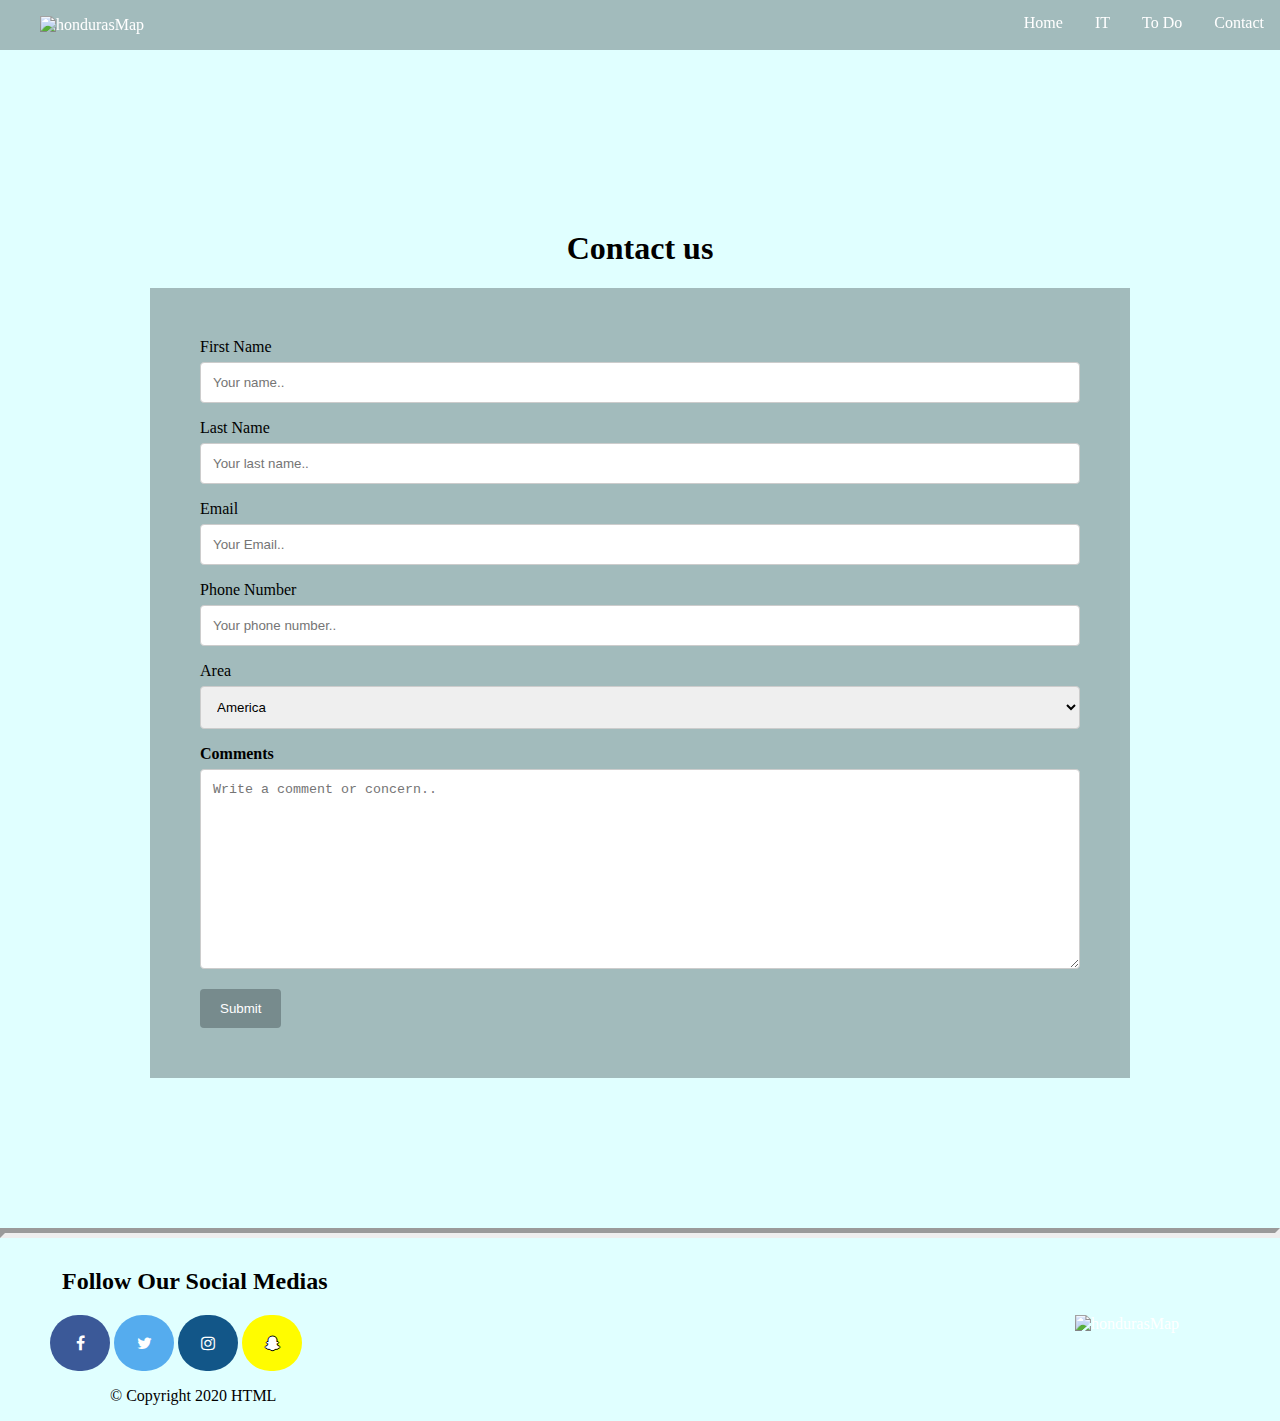
==== contact.html @ 103eeb81 "pushingGatewayproject" ====
<!DOCTYPE html>
<html lang="en">
<head>
  <meta charset="UTF-8">
  <meta name="viewport" content="width=device-width, initial-scale=1.0">
  <meta http-equiv="X-UA-Compatible" content="ie=edge">
  <title>Document</title>
  <link rel="stylesheet" href="/assets/css/contact.css">
  <link rel="stylesheet" href="https://cdnjs.cloudflare.com/ajax/libs/font-awesome/4.7.0/css/font-awesome.min.css">
</head>
<body>
  
  <nav class="navbar">
      <ul>
        <li class="navFlag"><figure><img  id="flag" src="https://seeklogo.com/images/F/flag-map-of-honduras-logo-A1F18FC86C-seeklogo.com.png" alt="hondurasMap"></figure></li>
        <li><a href="contact.html">Contact</a></li>
        <li><a href="toDo.html">To Do</a></li>
        <li><a href="it.html">IT</a></li>
        <li><a href="index.html">Home</a></li>
      </ul>
   </nav>
  
  
<section class="container">
  
  <h1 class="tittle">Contact us</h1>
  
  <form action="action_page.php">

    <label class="formWords" for="fname">First Name</label>
    <input type="text" id="fname" name="firstname" placeholder="Your name..">

    <label class="formWords" for="lname">Last Name</label>
    <input type="text" id="lname" name="lastname" placeholder="Your last name..">
    
    <label class="formWords" for="email">Email</label>
    <input type="text" id="email" name="email" placeholder="Your Email..">
    
    <label class="formWords" for="phoneNumber">Phone Number</label>
    <input type="text" id="phoneNumber" name="phoneNumber" pattern="[0-9]{3}-[0-9]{2}-[0-9]{3}" placeholder="Your phone number..">

    <label class="formWords" for="area">Area</label>
    <select id="area" name="area">
      <option value="America">America</option>
      <option value="Europe">Europe</option>
      <option value="Africa">Africa</option>
      <option value="Australia">Australia</option>
      <option value="Antarctica">Antarctica</option>
    </select>

    <label for="comments"><strong class="formWords">Comments</strong></label>
    <textarea id="comments" name="comments" placeholder="Write a comment or concern.." style="height:200px"></textarea>

    <input type="submit" value="Submit">

  </form>
</section>
  
    <hr class="hr2">  
 <section class="social">
   <h2>Follow Our Social Medias</h2>
    <figure><img class="flag2" src="https://seeklogo.com/images/F/flag-map-of-honduras-logo-A1F18FC86C-seeklogo.com.png" alt="hondurasMap"></figure>
    <a aria-label="facebook" href="https://www.facebook.com" class="fa fa-facebook"></a>
    <a aria-label="twitter" href="https://twitter.com" class="fa fa-twitter"></a>
    <a aria-label="instagram" href="https://www.instagram.com/?hl=en" class="fa fa-instagram"></a>
    <a aria-label="snapchat" href="https://www.snapchat.com" class="fa fa-snapchat-ghost"></a>
   <footer>
      <p> &COPY; Copyright 2020 HTML</p>
    </footer>
  </section>
  
  
</body>
</html>
---- assets/css/contact.css ----
body {
  margin:0;
  color: white;
  background-color: lightcyan;
}

ul {
  list-style-type: none;
  margin: 0;
  padding: 0;
  overflow: hidden;
  background-color: rgba(21, 31, 33, 0.3);
  position: fixed;
  top: 0;
  width: 100%;
}

li {
  float: right;
}

li a {
  display: block;
  color: white;
  text-align: center;
  padding: 14px 16px;
  text-decoration: none;
}

li a:hover:not(.active) {
  background-color: #111;
}

.active {
  background-color: #4CAF50;
}

.navFlag{
  float: left;
}


#flag{
  width:100px;
  height: 60px;
}

.tittle{
  color: black;
}

.formWords{
  color: black;
}

/* Style inputs with type="text", select elements and textareas */
input[type=text], select, textarea {
  width: 100%; /* Full width */
  padding: 12px; /* Some padding */  
  border: 1px solid #ccc; /* Gray border */
  border-radius: 4px; /* Rounded borders */
  box-sizing: border-box; /* Make sure that padding and width stays in place */
  margin-top: 6px; /* Add a top margin */
  margin-bottom: 16px; /* Bottom margin */
  resize: vertical /* Allow the user to vertically resize the textarea (not horizontally) */
}

/* Style the submit button with a specific background color etc */
input[type=submit] {
  background-color: rgba(21, 31, 33, 0.3);
  color: white;
  padding: 12px 20px;
  border: none;
  border-radius: 4px;
  cursor: pointer;
}

/* When moving the mouse over the submit button, there is a darker green color */
input[type=submit]:hover {
  background-color: black;
}

.container {
  border-radius: 5px;
  padding: 100px;
  margin: 50px;
}

h1{
  text-align: center;
  margin-top: 80px;
}

form{
  background-color: rgba(21, 31, 33, 0.3);
  padding: 50px;
 

}

.fa {
  padding: 20px;
  font-size: 30px;
  width: 20px;
  text-align: center;
  text-decoration: none;
  border-radius: 60px;  
  }

.fa:hover {
  opacity: 0.3;
} 
 
.fa-facebook {
  background: #3B5998;
  color: white;
}

.fa-twitter {
  background: #55ACEE;
  color: white;
}

.fa-instagram {
   background: #125688;
   color: white;
}

.fa-snapchat-ghost {
    background: #fffc00;
    color: white;
    text-shadow: -1px 0 black, 0 1px black, 1px 0 black, 0 -1px black;
}

.social{
  margin-top: 30px;
  margin-left: 50px;
}

footer{
  color: black;
  margin-left: 60px;
}

h2{
  color: black;
  margin-left: 12px;
}

.hr2{
  margin-top: 50px;
  border-width: 5px;
  color: black;
}

.flag2{
  width:150px;
  height: 88.5px;
  float: right;
  margin-right: 15px;
}
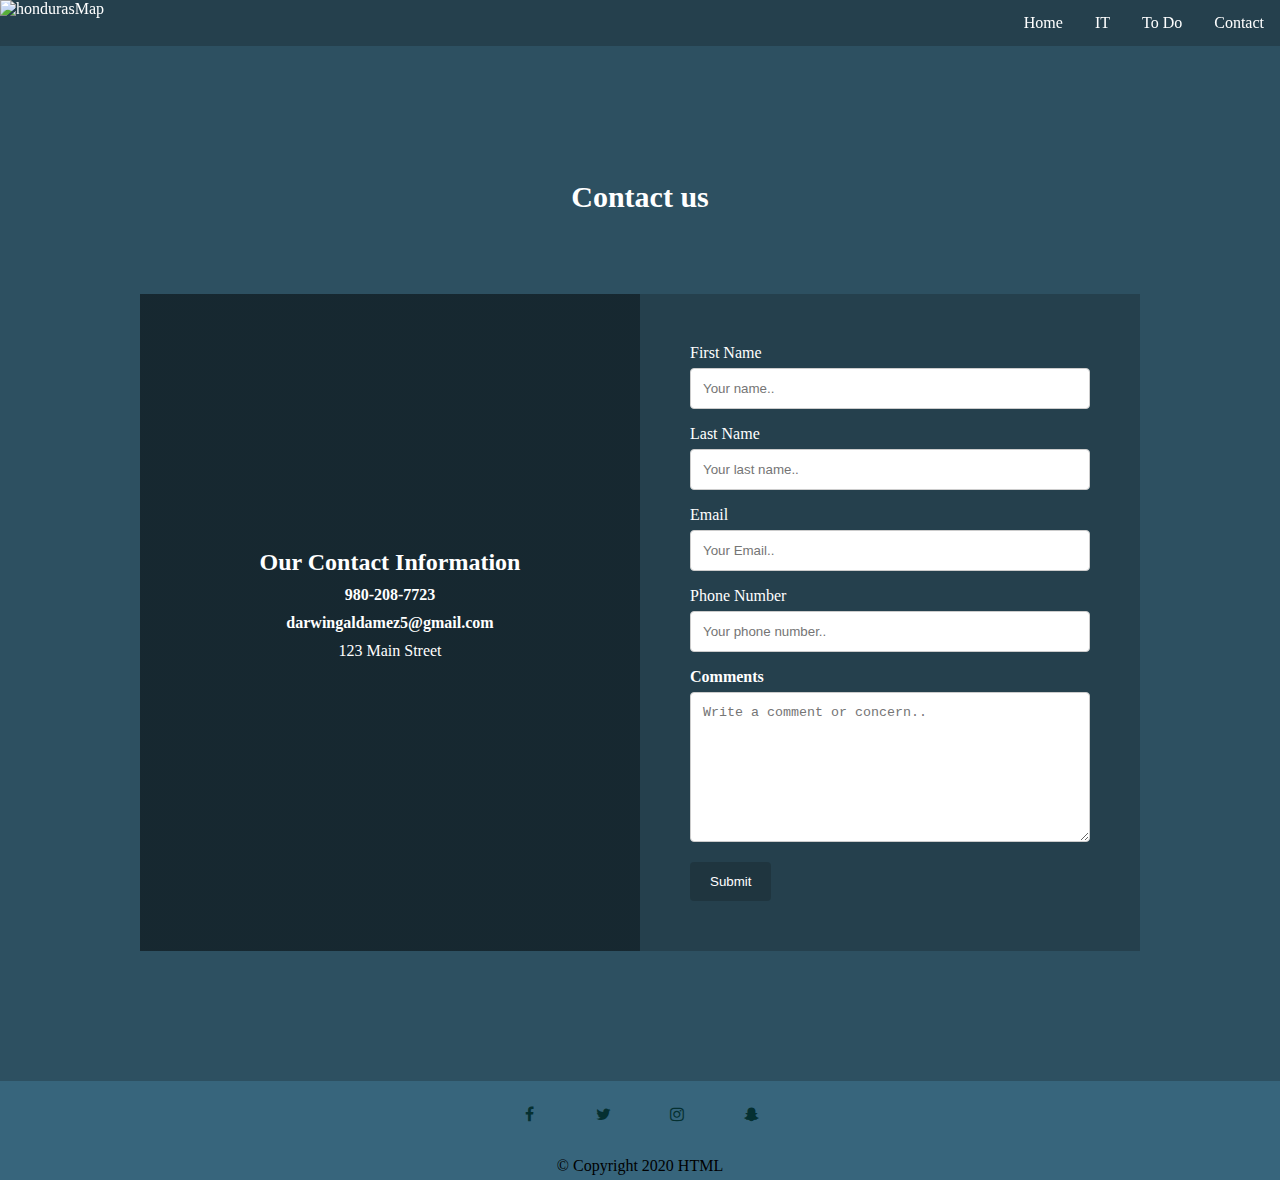
==== commit f2541278: "Updating Gateway Project" ====
--- a/contact.html
+++ b/contact.html
@@ -25,47 +25,43 @@
   
   <h1 class="tittle">Contact us</h1>
   
-  <form action="action_page.php">
+  <section class="flex-container">
+    <section class="contactImg">
+      <h2>Our Contact Information</h2>
+      <h4>980-208-7723</h4>
+      <h4>darwingaldamez5@gmail.com</h4>
+      <p>123 Main Street</p>
+    </section>
+    <form action="action_page.php">
+      <label class="formWords" for="fname">First Name</label>
+      <input type="text" id="fname" name="firstname" placeholder="Your name..">
 
-    <label class="formWords" for="fname">First Name</label>
-    <input type="text" id="fname" name="firstname" placeholder="Your name..">
+      <label class="formWords" for="lname">Last Name</label>
+      <input type="text" id="lname" name="lastname" placeholder="Your last name..">
 
-    <label class="formWords" for="lname">Last Name</label>
-    <input type="text" id="lname" name="lastname" placeholder="Your last name..">
-    
-    <label class="formWords" for="email">Email</label>
-    <input type="text" id="email" name="email" placeholder="Your Email..">
-    
-    <label class="formWords" for="phoneNumber">Phone Number</label>
-    <input type="text" id="phoneNumber" name="phoneNumber" pattern="[0-9]{3}-[0-9]{2}-[0-9]{3}" placeholder="Your phone number..">
+      <label class="formWords" for="email">Email</label>
+      <input type="text" id="email" name="email" placeholder="Your Email..">
 
-    <label class="formWords" for="area">Area</label>
-    <select id="area" name="area">
-      <option value="America">America</option>
-      <option value="Europe">Europe</option>
-      <option value="Africa">Africa</option>
-      <option value="Australia">Australia</option>
-      <option value="Antarctica">Antarctica</option>
-    </select>
+      <label class="formWords" for="phoneNumber">Phone Number</label>
+      <input type="text" id="phoneNumber" name="phoneNumber" pattern="[0-9]{3}-[0-9]{2}-[0-9]{3}" placeholder="Your phone number..">
 
-    <label for="comments"><strong class="formWords">Comments</strong></label>
-    <textarea id="comments" name="comments" placeholder="Write a comment or concern.." style="height:200px"></textarea>
+      <label for="comments"><strong class="formWords">Comments</strong></label>
+      <textarea id="comments" name="comments" placeholder="Write a comment or concern.." style="height:150px"></textarea>
 
-    <input type="submit" value="Submit">
-
-  </form>
+      <input type="submit" value="Submit">
+    </form>
+  </section>
+  
 </section>
   
-    <hr class="hr2">  
+  
  <section class="social">
-   <h2>Follow Our Social Medias</h2>
-    <figure><img class="flag2" src="https://seeklogo.com/images/F/flag-map-of-honduras-logo-A1F18FC86C-seeklogo.com.png" alt="hondurasMap"></figure>
+    <footer>
     <a aria-label="facebook" href="https://www.facebook.com" class="fa fa-facebook"></a>
     <a aria-label="twitter" href="https://twitter.com" class="fa fa-twitter"></a>
     <a aria-label="instagram" href="https://www.instagram.com/?hl=en" class="fa fa-instagram"></a>
     <a aria-label="snapchat" href="https://www.snapchat.com" class="fa fa-snapchat-ghost"></a>
-   <footer>
-      <p> &COPY; Copyright 2020 HTML</p>
+    <p class="copyright"> &COPY; Copyright 2020 HTML</p>
     </footer>
   </section>
   
--- a/assets/css/contact.css
+++ b/assets/css/contact.css
@@ -1,7 +1,14 @@
+*{
+  text-decoration: none;
+  box-sizing: 0;
+  margin: 0;
+}
+
 body {
   margin:0;
   color: white;
-  background-color: lightcyan;
+  background: #2D5061;
+  background-size: cover;
 }
 
 ul {
@@ -46,11 +53,12 @@
 }
 
 .tittle{
-  color: black;
+  color: white;
+  font-size: 30px;
 }
 
 .formWords{
-  color: black;
+  color: white;
 }
 
 /* Style inputs with type="text", select elements and textareas */
@@ -82,80 +90,60 @@
 
 .container {
   border-radius: 5px;
-  padding: 100px;
+  padding: 80px;
   margin: 50px;
 }
 
 h1{
   text-align: center;
-  margin-top: 80px;
+  margin-top: 50px;
+  margin-bottom: 80px;
+}
+
+.flex-container{
+  display: flex;
+  justify-content: center;
+}
+
+.contactImg{
+  background: linear-gradient(rgba(0, 0, 0, 0.5), rgba(0, 0, 0, 0.5)), url('https://images.unsplash.com/photo-1577849952112-89f058939e76?ixlib=rb-1.2.1&ixid=eyJhcHBfaWQiOjEyMDd9&auto=format&fit=crop&w=1950&q=80') no-repeat;
+  background-size: cover;
+  height: auto;
+  padding: 250px 20px 20px 20px;
+  width: 460px;
+}
+
+h2, h4, p{
+  text-align: center;
+  padding: 5px 5px 5px 5px;
 }
 
 form{
   background-color: rgba(21, 31, 33, 0.3);
   padding: 50px;
- 
-
+  width: 400px;
 }
 
 .fa {
-  padding: 20px;
-  font-size: 30px;
-  width: 20px;
-  text-align: center;
-  text-decoration: none;
-  border-radius: 60px;  
+    padding: 25px;
+    font-size: 40px;
+    width: 20px;
+    text-align: center;
+    color: #053031;
   }
 
 .fa:hover {
   opacity: 0.3;
 } 
- 
-.fa-facebook {
-  background: #3B5998;
-  color: white;
+
+
+footer{
+  text-align: center;
+  background-color: #37657c;
 }
 
-.fa-twitter {
-  background: #55ACEE;
-  color: white;
-}
-
-.fa-instagram {
-   background: #125688;
-   color: white;
-}
-
-.fa-snapchat-ghost {
-    background: #fffc00;
-    color: white;
-    text-shadow: -1px 0 black, 0 1px black, 1px 0 black, 0 -1px black;
-}
-
-.social{
-  margin-top: 30px;
-  margin-left: 50px;
-}
-
-footer{
+.copyright{
+  margin-top: 5px;
+  padding-bottom: 5px;
   color: black;
-  margin-left: 60px;
-}
-
-h2{
-  color: black;
-  margin-left: 12px;
-}
-
-.hr2{
-  margin-top: 50px;
-  border-width: 5px;
-  color: black;
-}
-
-.flag2{
-  width:150px;
-  height: 88.5px;
-  float: right;
-  margin-right: 15px;
 }